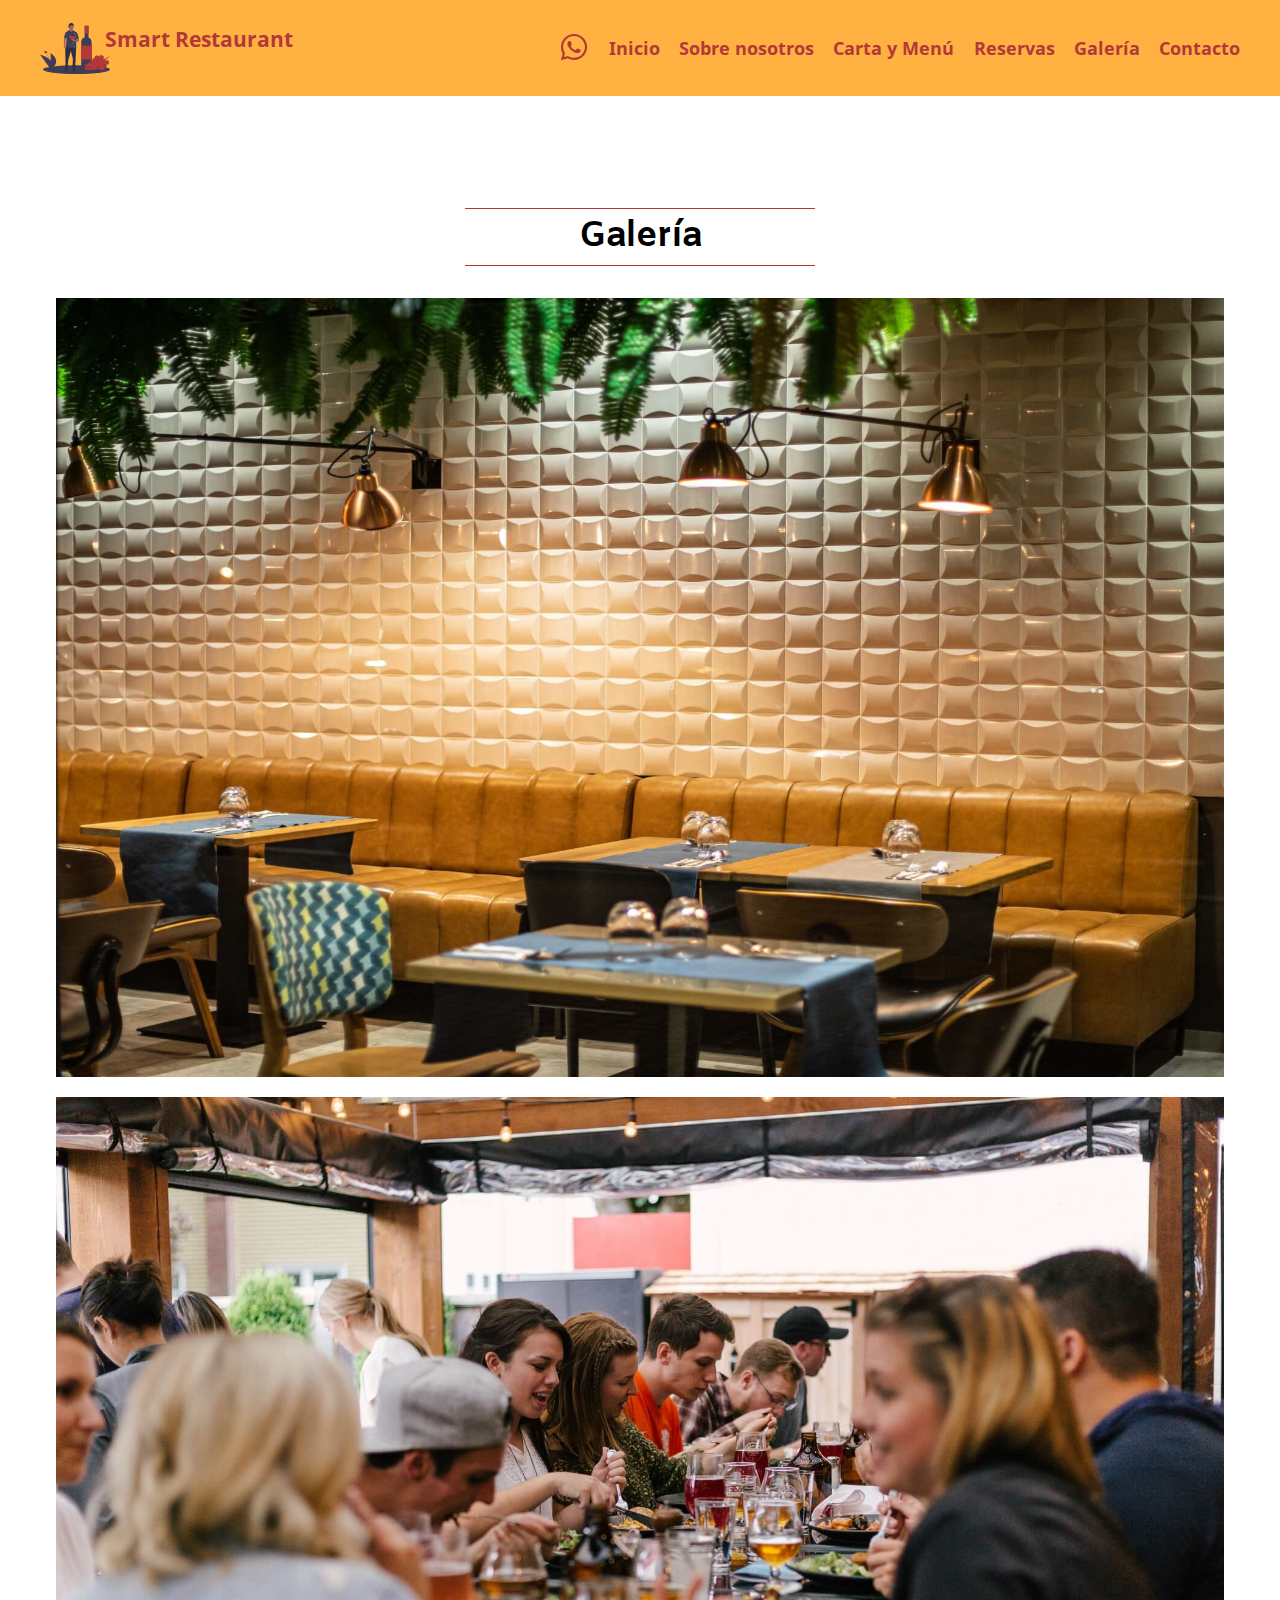
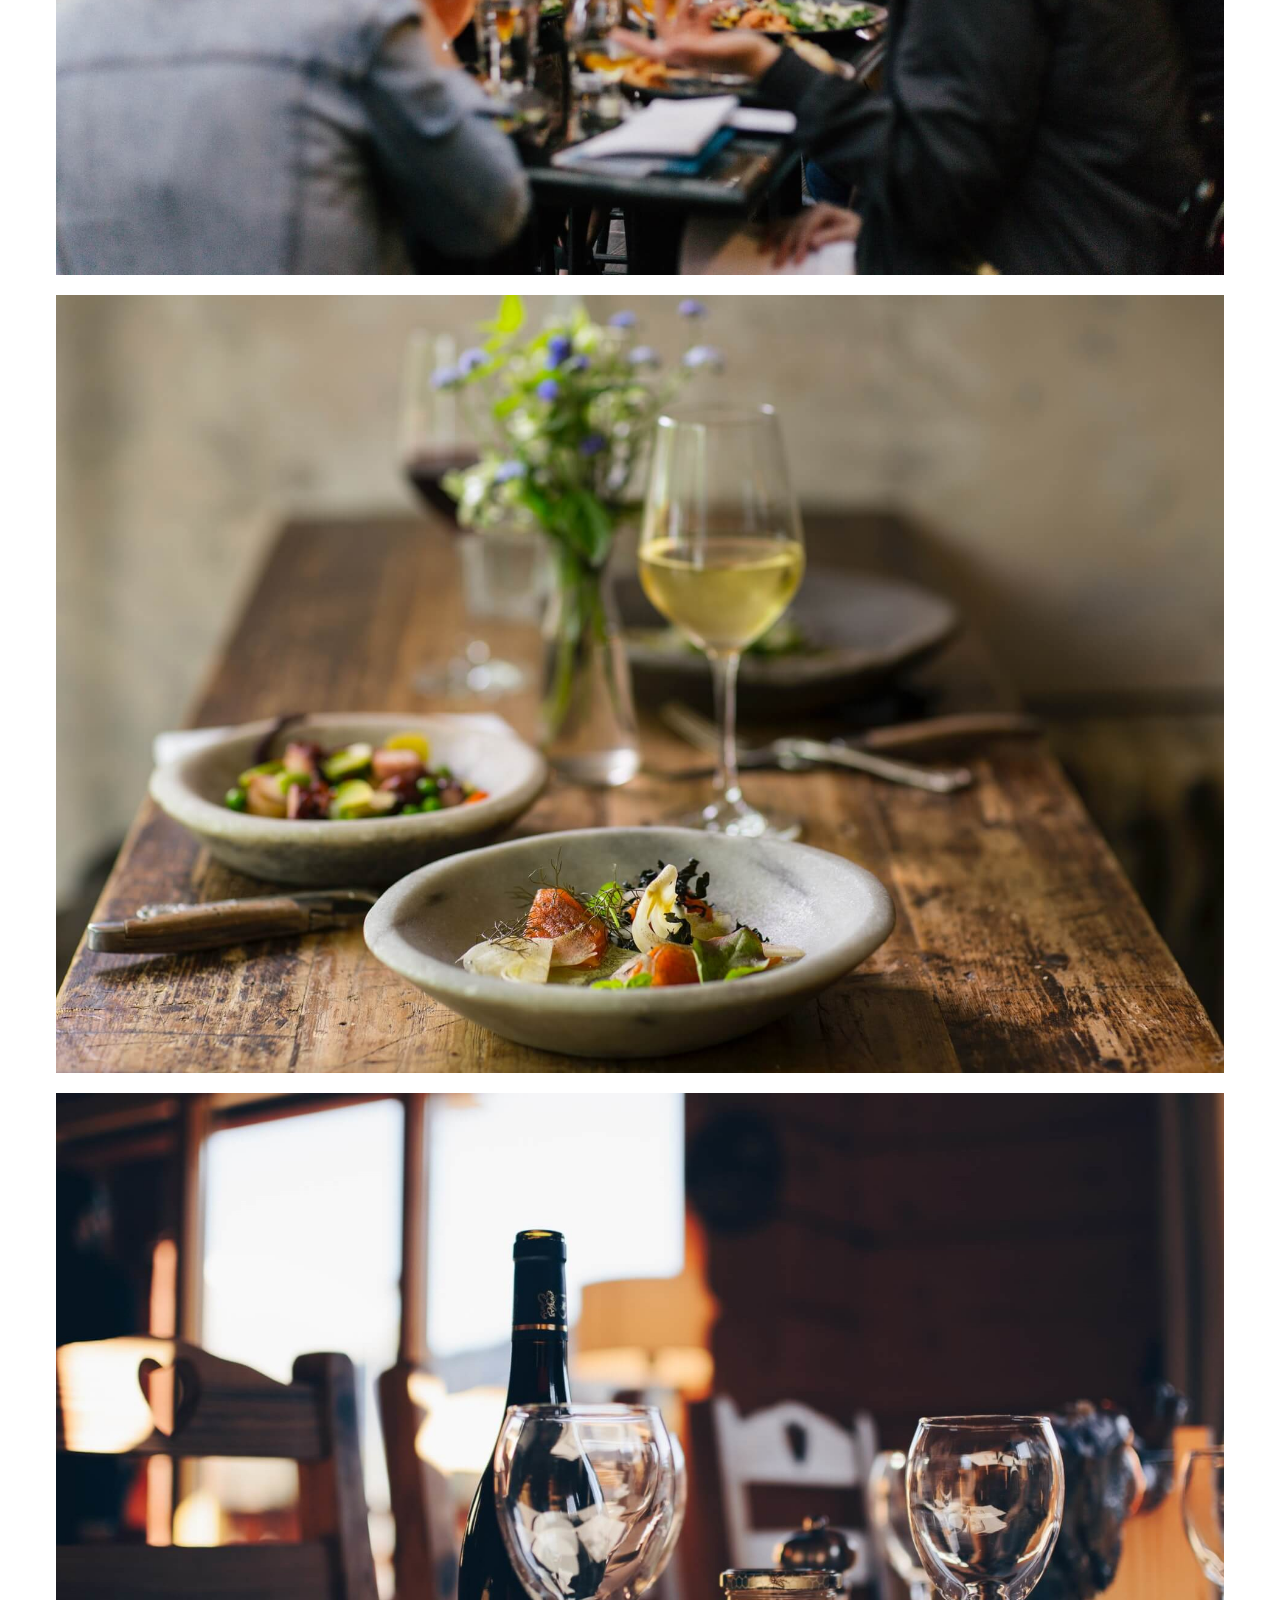
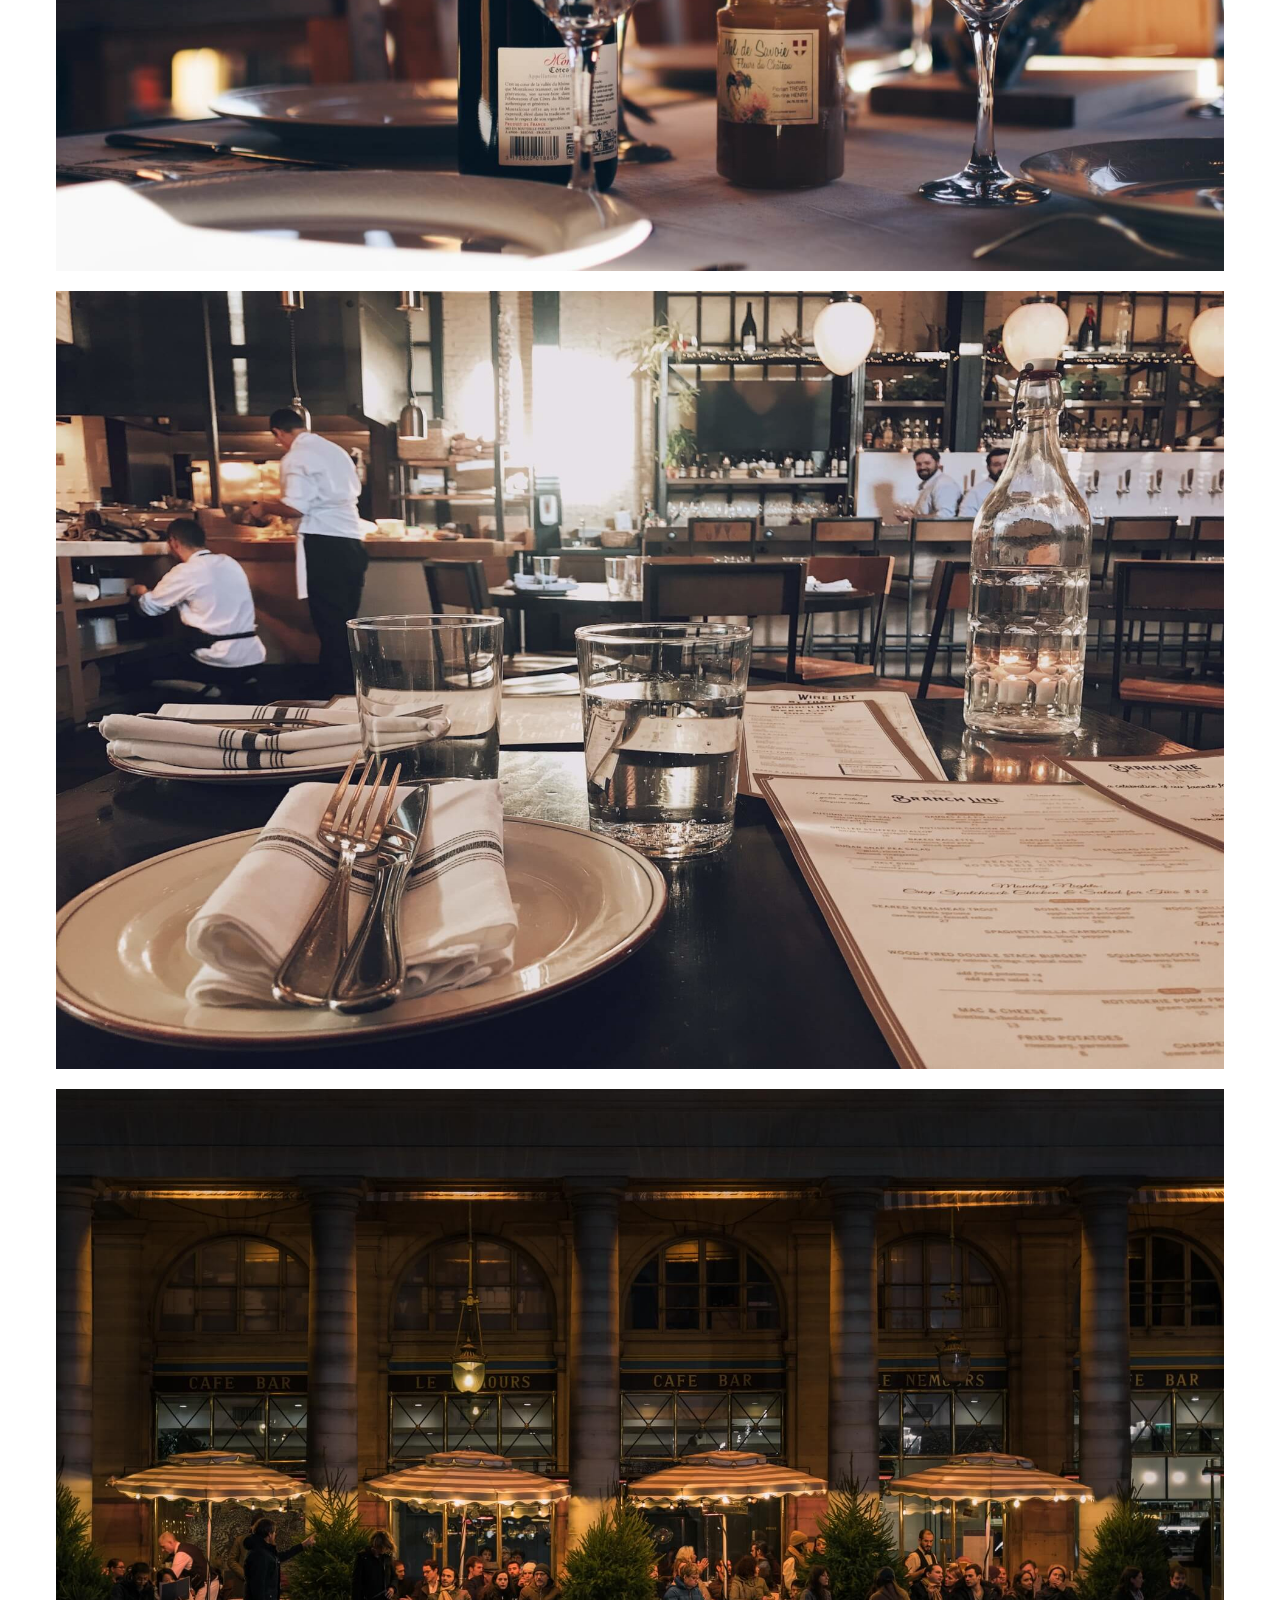
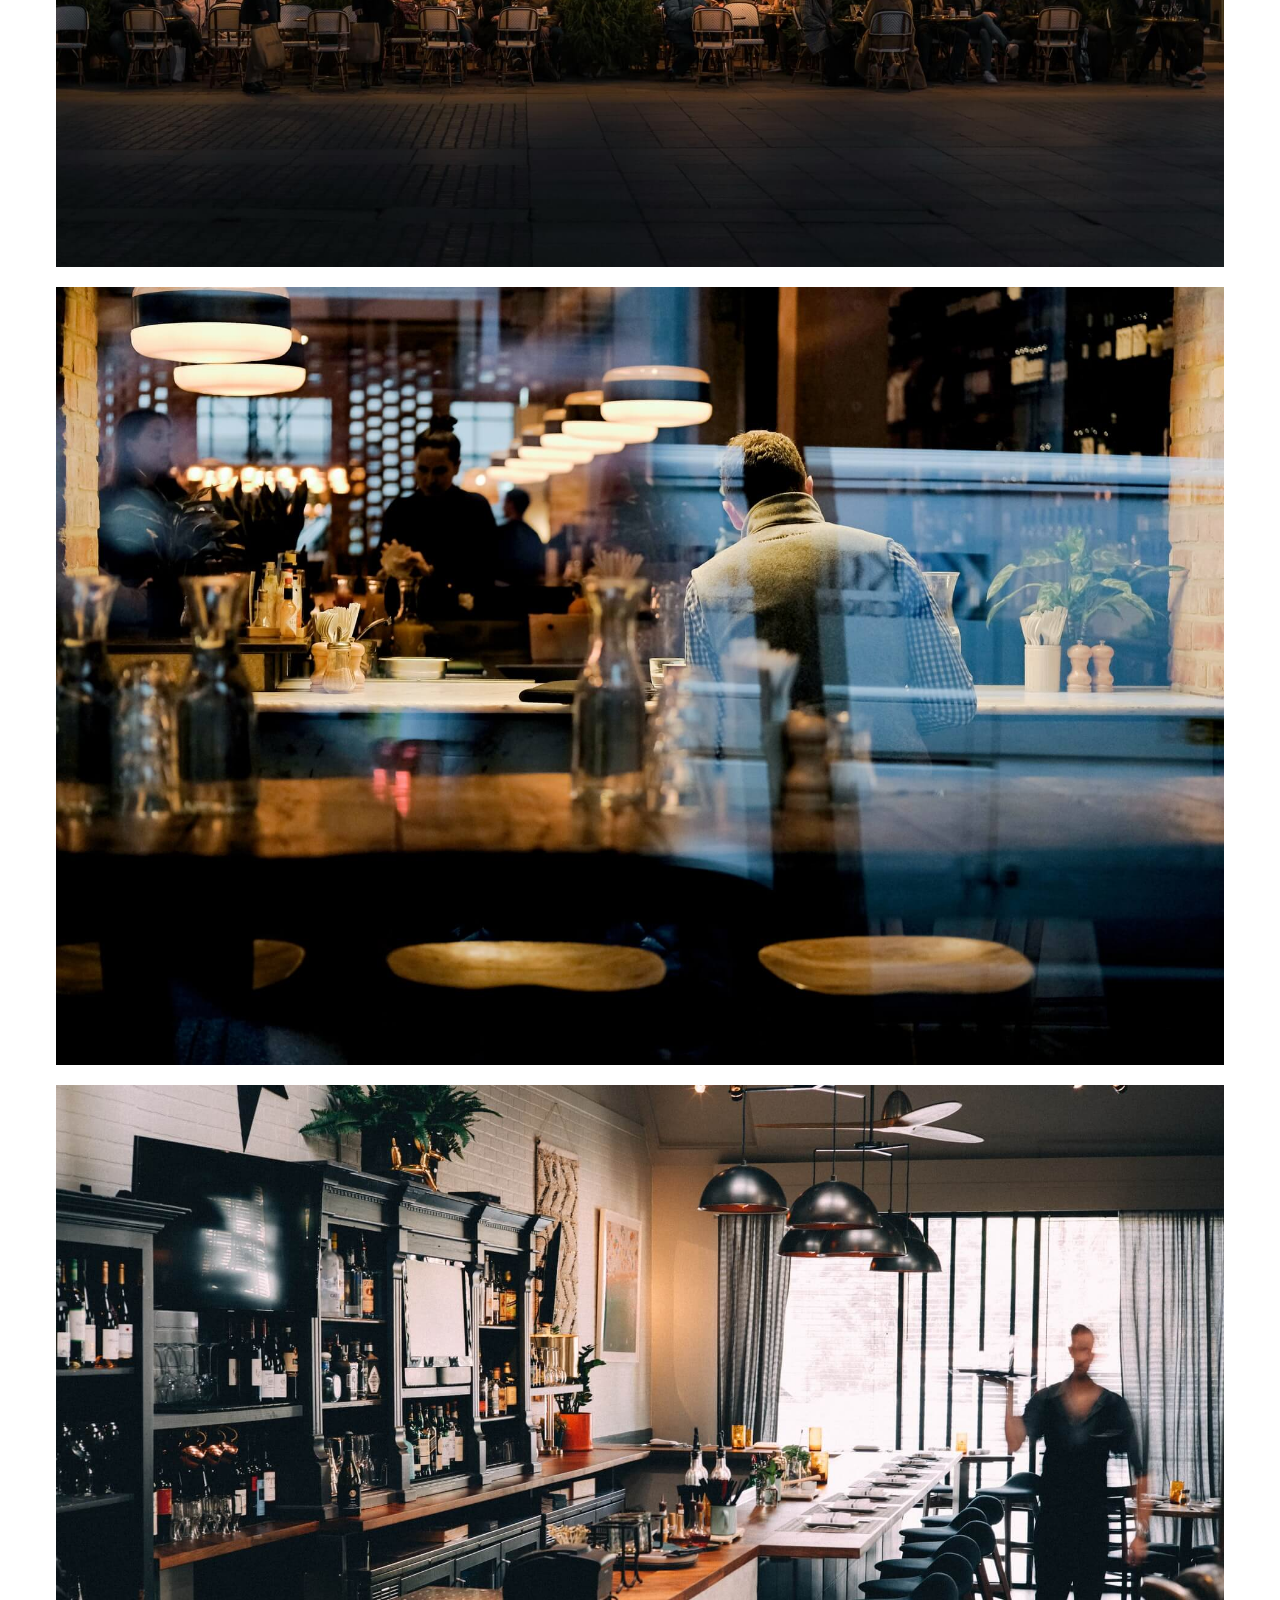
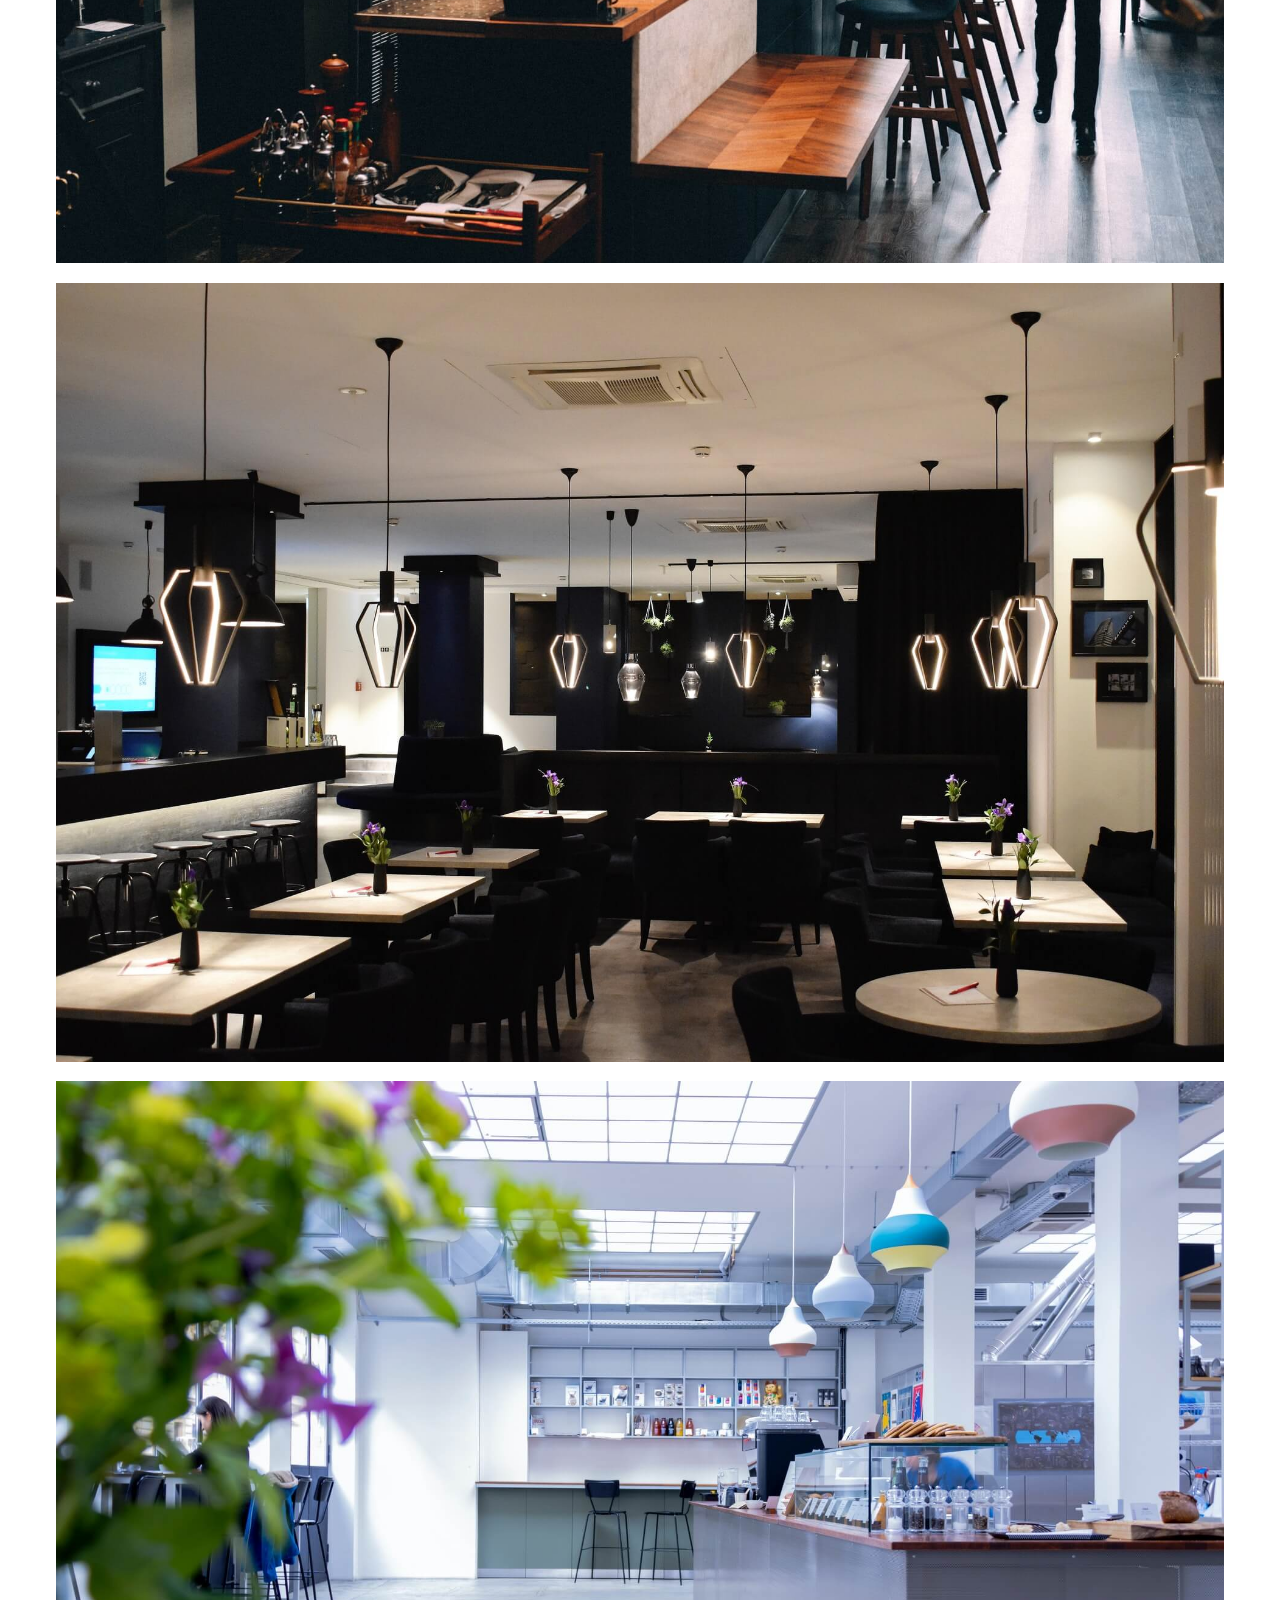
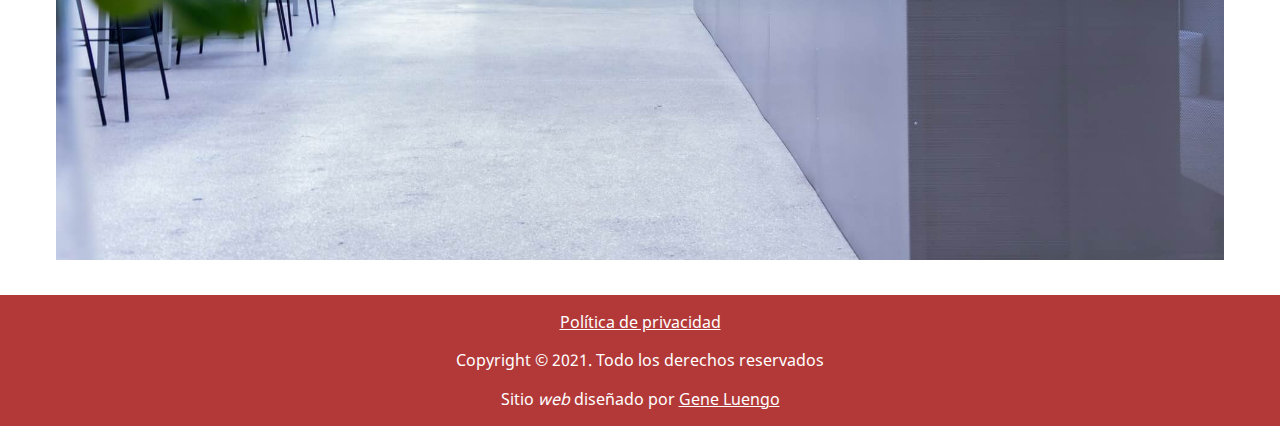
==== full_galeria.html @ 4be42cda "Se crea la subpágina full_gallery" ====
<!DOCTYPE html>
<html lang="es">
<head>
    <meta charset="UTF-8">
    <meta http-equiv="X-UA-Compatible" content="IE=edge, chrome=1" />
    <meta name="description" content="Bienvenidos a Smart Restaurant. Conoce nuestras instalaciones y nuestro agradable ambiente y ven a probador nuestros deliciosos platos." />
    <link re="canonical" href="" />
    <meta name="keywords" content="restaurant, restaurante, mar, océano, comida, comidas, almuerzo, almuerzos, postres, carnes, pescados, servicio, ensaladas, entrantes" />
    <meta name="viewport" content="width=device-width, user-scalable=yes, initial-scale=1.0, minimum-scale=1.0, maximum-scale=2.0" />
    <meta name="theme-color" content="#ffb142" />

    <title>Smart Restaurant - Nuestras instalaciones</title>

    <link rel="author" type="text/plain" href="./humans.txt" />

    <!--  Faltan Open Graph Protocol  -->

    <!--  Favicon  -->
    <link rel="shortcut icon" type="image/x-icon" href="" />
    <link rel="apple-touch-icon" href="" />

    <!--  Links de estilos css  -->
    <link rel="stylesheet" href="./css/normalize.css" />
    <link rel="stylesheet" href="./css/styles.css" />

</head>
<body>

    <header class="header">
        <section class="container">
            <div class="header_container">
                <div class="logo">
                    <svg id="a22a2120-1380-4139-914d-7a29ac562eef" data-name="Layer 1" xmlns="http://www.w3.org/2000/svg" width="966.1545" height="703" viewBox="0 0 966.1545 703"><title>wine_tasting</title><ellipse cx="503.11587" cy="642" rx="463.03862" ry="61" fill="#3f3d56"/><ellipse cx="78.61575" cy="402.48077" rx="21.99972" ry="14.9746" fill="#b33939"/><path d="M195.5385,500.98077s104.49869,181.567,101.74872,207.7726" transform="translate(-116.92275 -98.5)" fill="#b33939"/><path d="M264.28764,513.50582V619.71933c-21.88942-30.33024-65.54944-61.56109-147.36489-86.91331L264.28764,735.22235V736.76s.27836-.15009.7966-.44335l.251.34471s.21043-.28112.58651-.82464C283.09093,725.89141,427.08587,636.219,264.28764,513.50582Z" transform="translate(-116.92275 -98.5)" fill="#3f3d56"/><path d="M808.40613,313.61556a74.14625,74.14625,0,0,0-21.88444-15.11979V142.40114A6.90113,6.90113,0,0,0,779.62056,135.5H740.97839a6.90113,6.90113,0,0,0-6.90114,6.90114V295.50152a70.05379,70.05379,0,0,0-48,66.46962v334.8444A30.68446,30.68446,0,0,0,716.76171,727.5H799.535a30.54221,30.54221,0,0,0,30.54221-30.54221v-331.04A73.73486,73.73486,0,0,0,808.40613,313.61556Z" transform="translate(-116.92275 -98.5)" fill="#3f3d56"/><rect x="569.1545" y="312.55556" width="144" height="190.22222" fill="#b33939"/><path d="M789.6328,146.16667h-3.11111v-3.76553A6.90113,6.90113,0,0,0,779.62056,135.5H740.97839a6.90113,6.90113,0,0,0-6.90114,6.90114v3.76553h-3.11111v16h3.11111v81.77777h52.44444V162.16667h3.11111Z" transform="translate(-116.92275 -98.5)" fill="#b33939"/><polygon points="831.654 524.5 941.654 472.5 953.654 458.5 958.654 464.5 945.654 476.5 845.654 540.5 831.654 524.5" fill="#3f3d56"/><circle cx="887.6545" cy="588.5" r="33" fill="#b33939"/><circle cx="887.6545" cy="588.5" r="33" opacity="0.1"/><circle cx="800.6545" cy="610.5" r="33" fill="#b33939"/><circle cx="800.6545" cy="610.5" r="33" opacity="0.1"/><circle cx="731.6545" cy="585.5" r="33" fill="#b33939"/><circle cx="743.1545" cy="564" r="33" fill="#b33939"/><circle cx="737.1545" cy="535" r="27" fill="#b33939"/><circle cx="759.1545" cy="585" r="27" fill="#b33939"/><circle cx="759.1545" cy="585" r="27" opacity="0.1"/><circle cx="778.1545" cy="524" r="24" fill="#b33939"/><circle cx="778.1545" cy="524" r="24" opacity="0.1"/><circle cx="644.1545" cy="624" r="24" fill="#b33939"/><circle cx="680.1545" cy="629" r="24" fill="#b33939"/><circle cx="680.1545" cy="607" r="24" fill="#b33939"/><circle cx="680.1545" cy="607" r="24" opacity="0.1"/><circle cx="644.1545" cy="588" r="24" fill="#b33939"/><circle cx="700.1545" cy="552" r="24" fill="#b33939"/><circle cx="700.1545" cy="552" r="24" opacity="0.1"/><path d="M866.57725,679a33.14564,33.14564,0,0,0-6.38672.62335,27.00787,27.00787,0,0,0-40.16919-16.17895,24.001,24.001,0,1,0-12.37109,28.6029,26.874,26.874,0,0,0,4.9375,10.7937,27.00008,27.00008,0,0,0,36.82275,37.34626A33.0014,33.0014,0,1,0,866.57725,679Z" transform="translate(-116.92275 -98.5)" fill="#b33939"/><circle cx="722.6545" cy="543.5" r="24" fill="#b33939"/><path d="M1037.57725,609a32.84505,32.84505,0,0,0-18.37549,5.58765A32.97893,32.97893,0,0,0,990.57725,598c-.8418,0-1.67334.04193-2.49951.10388a33.0019,33.0019,0,1,0-55.51123-33.41162A32.9988,32.9988,0,0,0,870.07725,579.5c0,.92664.04785,1.84167.1228,2.749a26.999,26.999,0,1,0,1.20166,53.31269,32.99832,32.99832,0,1,0,47.49707,45.59429,33.02677,33.02677,0,0,0,26.06763,20.51655,33.0008,33.0008,0,1,0,35.22168-20.345,32.93924,32.93924,0,0,0,1.811-18.46038,33.0191,33.0191,0,0,0,26.95362-4.45478A32.99826,32.99826,0,1,0,1037.57725,609Zm-151.7478,18.92371a26.90287,26.90287,0,0,0,7.66015-16.84333A32.98726,32.98726,0,0,0,903.07725,612.5c.46094,0,.918-.016,1.37451-.03479a32.92764,32.92764,0,0,0,.36914,16.50238,33.04676,33.04676,0,0,0-18.99145-1.04388Z" transform="translate(-116.92275 -98.5)" fill="#b33939"/><path d="M615.779,432.88243,608.4279,606.5523l-4.59444,78.1055s10.10777,16.54-4.59444,18.37776-42.26886-2.75666-38.5933-11.94555,6.43222-9.18888,6.43222-9.18888l3.67555-88.21326L543.18684,485.25906l-34.91775,116.6988L500.918,685.57669s10.10778,12.86443,0,15.62109-36.75552,2.75667-35.83663-5.51332,4.59444-8.27,4.59444-8.27L465.08135,444.828l13.78332-21.13443Z" transform="translate(-116.92275 -98.5)" fill="#2f2e41"/><path d="M595.56347,697.52223l3.67555,22.97221s21.13443,44.10663-8.27,44.10663-21.13443-17.45888-21.13443-17.45888l2.75666-49.62Z" transform="translate(-116.92275 -98.5)" fill="#2f2e41"/><path d="M470.59467,697.52223l-3.67555,22.97221s-21.13443,44.10663,8.27,44.10663,21.13442-17.45888,21.13442-17.45888l-2.75666-49.62Z" transform="translate(-116.92275 -98.5)" fill="#2f2e41"/><path d="M564.32127,172.83707s9.18888,33.08,11.02666,33.08-17.45888,25.72887-17.45888,25.72887L529.40352,247.267l-10.10777-42.26886s9.18888-22.97221,7.3511-34.91775Z" transform="translate(-116.92275 -98.5)" fill="#a0616a"/><circle cx="432.69631" cy="53.20264" r="33.99886" fill="#a0616a"/><path d="M545.02462,222.457l27.165-23.59114,16.02278,7.97,34.91776,22.05332s-9.18889,198.47985-4.59445,205.831c0,0-10.10777,22.9722-69.8355,9.18888s-75.34883-15.6211-75.34883-15.6211l12.86443-121.29324L470.59467,230.727l52.47149-36.692,16.44513,28.422Z" transform="translate(-116.92275 -98.5)" fill="#3f3d56"/><path d="M646.10232,299.64364s13.78332,43.18775,3.67555,47.78219-18.37776,2.75666-18.37776,2.75666L615.779,312.50808Z" transform="translate(-116.92275 -98.5)" fill="#a0616a"/><path d="M454.97358,292.29254l-8.27,38.5933v78.1055s11.94555,49.62,21.13443,36.75553,8.99911-16.93817,8.99911-16.93817l-11.75577-17.97959,5.51332-73.51105,14.64952-35.06692Z" transform="translate(-116.92275 -98.5)" fill="#a0616a"/><path d="M517.458,117.70378S528.48463,93.81269,549.61906,99.326s33.08,13.78332,33.99886,22.05331-.45944,20.675-.45944,20.675-2.29722-16.99943-16.99943-13.32388-37.67442.91889-37.67442.91889l-3.67555,33.08s-4.135-5.97277-8.72944-2.29722S502.75576,125.05489,517.458,117.70378Z" transform="translate(-116.92275 -98.5)" fill="#2f2e41"/><path d="M615.779,230.727l7.35111-1.83778s13.78332,17.45888,18.37776,37.67442,11.02666,40.43108,7.3511,40.43108-36.75552,12.86443-36.75552,12.86443Z" transform="translate(-116.92275 -98.5)" fill="#3f3d56"/><path d="M491.7291,228.88925,470.59467,230.727s-23.89109,65.24106-21.13442,67.07884,35.83664,12.86443,40.43108,10.10777S491.7291,228.88925,491.7291,228.88925Z" transform="translate(-116.92275 -98.5)" fill="#3f3d56"/><path d="M603.59717,306.04064c-8.8363,5.82417-16.13152,10.19228-21.71052,13.33952h-.005a127.04957,127.04957,0,0,0-24.40742.68549c-5.71908-3.19229-13.43462-7.77054-22.92638-14.025-.09006-.06-.18012-.12008-.27018-.18513v-.005c-8.70624-5.98929-8.92139-18.67334-6.08938-31.6426,7.20516-.80059,18.69338-.45033,34.1294,5.06362,18.27807,6.52965,37.41174,2.837,48.49965-.5204C612.63864,290.1943,611.52783,300.8119,603.59717,306.04064Z" transform="translate(-116.92275 -98.5)" fill="#b33939"/><path d="M569.0725,423.62465c-16.73681,0-34.52466-2.54283-34.52466-7.25518,0-4.47634,15.72608-6.86281,30.5218-7.20925V332.55959c0-1.8221-.87855-4.15727-2.61148-6.941a42.06131,42.06131,0,0,0-2.59634-3.67108q-1.23867-.67137-2.631-1.44439c-7.13669-3.9838-14.86071-8.70886-22.9583-14.0447-.09748-.065-.19227-.12851-.28755-.19692l-.20767-.1505c-7.50585-5.33877-9.55077-16.10623-6.07783-32.00993,4.12037-18.89973,14.8077-38.65286,14.91495-38.85026l.21256-.38993.41264.16467c.19888.0794,20.25618,7.84764,51.73008-.02077l.37551-.09382.18519.33985c.01588.02882,1.60344,2.94839,3.75146,7.53248,4.36274,9.29985,9.99152,23.07532,12.02984,35.88916,2.18662,13.74127-.31615,23.08974-7.43915,27.786h0c-7.64,5.03534-14.95429,9.52976-21.74015,13.35769l-.11849.0645q-1.43034.81136-2.7097,1.51035c-.32225.44954-.6362.92254-.93377,1.40775-.39775.64743-.77961,1.33347-1.13558,2.04a30.6506,30.6506,0,0,0-3.19369,13.558l-.45222,70.77957c14.54848.38113,30.00825,2.77689,30.00825,7.19313C603.59717,421.08182,585.80932,423.62465,569.0725,423.62465ZM534.778,305.59257l.0474.03176c8.07486,5.32069,15.77787,10.03305,22.89258,14.00463q1.438.80039,2.71141,1.48739l.09088.04936.064.08111a43.311,43.311,0,0,1,2.72338,3.84259c1.83334,2.945,2.76272,5.458,2.76272,7.47018v77.58033l-.4901.01026c-18.54987.3782-30.03171,3.523-30.03171,6.21929,0,2.95817,13.7679,6.25447,33.524,6.25447s33.524-3.2963,33.524-6.25447c0-2.65619-11.28736-5.78343-29.52256-6.20463l-.492-.01173.45858-71.76269a31.6501,31.6501,0,0,1,3.30094-14.00171c.36818-.73148.764-1.44292,1.17613-2.11332.33105-.53945.68164-1.06571,1.042-1.56264l.06621-.09138.09894-.05424q1.37025-.74833,2.91-1.62176l.12045-.06548c6.73357-3.803,13.98875-8.26225,21.56668-13.257,6.76533-4.46022,9.121-13.475,7.00134-26.79307-2.01975-12.69852-7.61188-26.38017-11.9475-35.62164-1.71461-3.65935-3.06787-6.24763-3.54159-7.1384-29.08109,7.17651-48.48386,1.11212-51.54367.03958-1.49618,2.82575-10.83782,20.888-14.61322,38.205-3.41089,15.62-1.4312,26.0914,5.88408,31.1238Z" transform="translate(-116.92275 -98.5)" fill="#f2f2f2"/><circle cx="434.13688" cy="168.51276" r="2.50179" fill="#b33939"/><circle cx="427.13188" cy="191.5292" r="2.50179" fill="#fff"/><circle cx="440.14117" cy="174.51705" r="1.50107" fill="#b33939"/><circle cx="446.14546" cy="203.03742" r="1.50107" fill="#fff"/><circle cx="435.63796" cy="204.5385" r="1.50107" fill="#fff"/><circle cx="466.15976" cy="154.50275" r="1.50107" fill="#b33939"/><path d="M641.50788,320.77807s11.02666,20.21554,8.27,26.64776S624.049,357.5336,621.29234,357.5336s-35.83664-7.35111-35.83664-7.35111-50.53885-23.89109-35.83664-35.83664,42.26886,16.54,42.26886,16.54h22.05331l11.94555-8.27Z" transform="translate(-116.92275 -98.5)" fill="#a0616a"/></svg>
                    <a href="./">Smart Restaurant</a>
                </div>
                <div class="header_icons">
                    <a href="#" class="whatsapp_btn" target="_blank" rel="noreferrer noopener">
                        <svg aria-hidden="true" focusable="false" data-prefix="fab" data-icon="whatsapp" class="svg-inline--fa fa-whatsapp fa-w-14" role="img" xmlns="http://www.w3.org/2000/svg" viewBox="0 0 448 512"><path fill="currentColor" d="M380.9 97.1C339 55.1 283.2 32 223.9 32c-122.4 0-222 99.6-222 222 0 39.1 10.2 77.3 29.6 111L0 480l117.7-30.9c32.4 17.7 68.9 27 106.1 27h.1c122.3 0 224.1-99.6 224.1-222 0-59.3-25.2-115-67.1-157zm-157 341.6c-33.2 0-65.7-8.9-94-25.7l-6.7-4-69.8 18.3L72 359.2l-4.4-7c-18.5-29.4-28.2-63.3-28.2-98.2 0-101.7 82.8-184.5 184.6-184.5 49.3 0 95.6 19.2 130.4 54.1 34.8 34.9 56.2 81.2 56.1 130.5 0 101.8-84.9 184.6-186.6 184.6zm101.2-138.2c-5.5-2.8-32.8-16.2-37.9-18-5.1-1.9-8.8-2.8-12.5 2.8-3.7 5.6-14.3 18-17.6 21.8-3.2 3.7-6.5 4.2-12 1.4-32.6-16.3-54-29.1-75.5-66-5.7-9.8 5.7-9.1 16.3-30.3 1.8-3.7.9-6.9-.5-9.7-1.4-2.8-12.5-30.1-17.1-41.2-4.5-10.8-9.1-9.3-12.5-9.5-3.2-.2-6.9-.2-10.6-.2-3.7 0-9.7 1.4-14.8 6.9-5.1 5.6-19.4 19-19.4 46.3 0 27.3 19.9 53.7 22.6 57.4 2.8 3.7 39.1 59.7 94.8 83.8 35.2 15.2 49 16.5 66.6 13.9 10.7-1.6 32.8-13.4 37.4-26.4 4.6-13 4.6-24.1 3.2-26.4-1.3-2.5-5-3.9-10.5-6.6z"></path></svg>
                    </a>
                    <button class="menu_btn">
                        <svg aria-hidden="true" focusable="false" data-prefix="fas" data-icon="bars" class="svg-inline--fa fa-bars fa-w-14" role="img" xmlns="http://www.w3.org/2000/svg" viewBox="0 0 448 512"><path d="M16 132h416c8.837 0 16-7.163 16-16V76c0-8.837-7.163-16-16-16H16C7.163 60 0 67.163 0 76v40c0 8.837 7.163 16 16 16zm0 160h416c8.837 0 16-7.163 16-16v-40c0-8.837-7.163-16-16-16H16c-8.837 0-16 7.163-16 16v40c0 8.837 7.163 16 16 16zm0 160h416c8.837 0 16-7.163 16-16v-40c0-8.837-7.163-16-16-16H16c-8.837 0-16 7.163-16 16v40c0 8.837 7.163 16 16 16z"></path></svg>
                        <svg class="none" xmlns="http://www.w3.org/2000/svg" viewBox="0 0 24 24"><path d="M16.192 6.344L11.949 10.586 7.707 6.344 6.293 7.758 10.535 12 6.293 16.242 7.707 17.656 11.949 13.414 16.192 17.656 17.606 16.242 13.364 12 17.606 7.758z"/></svg>
                    </button>
                    <nav class="menu">
                        <a href="./#home">Inicio</a>
                        <a href="./#acerca">Sobre nosotros</a>
                        <a href="./#menu">Carta y Menú</a>
                        <a href="./#reservas">Reservas</a>
                        <a href="./#galeria">Galería</a>
                        <a href="./#contacto">Contacto</a>
                    </nav>
                </div>
            </div>
        </section>
    </header>

    <section class="gallery section container section_xl">
        <article class="title_gallery section_title">
            <h2>Galería</h2>
        </article>
        <article class="img_full_gallery">
            <img src="./assets/img/full-gallery-1.jpg" alt="Nuestro restaurant" title="Nuestro restaurant">
            <img src="./assets/img/full-gallery-2.jpg" alt="Nuestro restaurant" title="Nuestro restaurant">
            <img src="./assets/img/full-gallery-3.jpg" alt="Nuestro restaurant" title="Nuestro restaurant">
            <img src="./assets/img/full-gallery-4.jpg" alt="Nuestro restaurant" title="Nuestro restaurant">
            <img src="./assets/img/full-gallery-5.jpg" alt="Nuestro restaurant" title="Nuestro restaurant">
            <img src="./assets/img/full-gallery-6.jpg" alt="Nuestro restaurant" title="Nuestro restaurant">
            <img src="./assets/img/full-gallery-7.jpg" alt="Nuestro restaurant" title="Nuestro restaurant">
            <img src="./assets/img/full-gallery-8.jpg" alt="Nuestro restaurant" title="Nuestro restaurant">
            <img src="./assets/img/full-gallery-9.jpg" alt="Nuestro restaurant" title="Nuestro restaurant">
            <img src="./assets/img/full-gallery-10.jpg" alt="Nuestro restaurant" title="Nuestro restaurant">
        </article>
    </section>

    <footer class="footer">
        <div class="footer_content">
            <a href="#" target="_blank" rel="noreferrer noopener">Política de privacidad</a>
            <small>Copyright &copy; 2021. Todo los derechos reservados</small>
            <small>Sitio <i>web</i> diseñado por <a class="creator_name" href="./humans.txt" target="_blank" rel="noreferrer noopener">Gene Luengo</a></small>
        </div>
    </footer>

    <!--  Scripts  -->
    <script src="./js/script.js"></script>
</body>
</html>
---- css/styles.css ----
@charset "utf-8";

/*  CSS styles  */
/*  Letter type  */
@font-face{
    font-family: 'Amiko';
    src: url(../fonts/Amiko/Amiko-Regular.ttf);
    font-weight: 400;
    font-style: normal;
}

@font-face{
    font-family: 'Amiko';
    src: url(../fonts/Amiko/Amiko-Bold.ttf);
    font-weight: 700;
    font-style: normal;
}

@font-face{
    font-family: 'Noto Sans';
    src: url(../fonts/Noto_Sans/NotoSans-Regular.ttf);
    font-weight: 400;
    font-style: normal;
}

@font-face{
    font-family: 'Noto Sans';
    src: url(../fonts/Noto_Sans/NotoSans-Bold.ttf);
    font-weight: 700;
    font-style: normal;
}

/*  Custom properties  */
:root{
    --first_color: #b33939;
    --first_alpha_color: rgba(179, 57, 57, 0.75);
    --second_color: #ffb142;
    --second_alpha_color: rgba(255, 177, 66, .25);
    --white_color: #ffffff;
    --light_gray: #f3f3f3;
    --black_first_color: #000000;
    --black_second_color: #333333;
    --black_alpha_color: rgb(0, 0, 0, .50);
    --link_color: #509EE3;
    --title_font: 'Amiko', sans-serif;
    --text_font: 'Noto Sans', sans-serif;
    --max_width: 1200px;
    --header_height: 5rem;
}

/*  Reset css  */
*,
*::before,
*::after{
    box-sizing: border-box;
    margin: 0;
    padding: 0;
}

/*  General styles  */
html,
body{
    min-width: 320px;
    min-height: 100vh;
    font-family: var(--text_font);
    font-size: 16px;
    scroll-behavior: smooth;
}

body{
    overflow-x: hidden;
    color: var(--black_first_color);
}

a{
    color: var(--link_color);
    transition: all 0.5s ease-out;
}

a:hover{ opacity: .75; }

h1,
h2,
h3,
h4,
h5,
h6{
    margin: 0;
    font-family: var(--title_font);
}

h1{ font-size: 2rem; }

h2{ font-size: 1.5rem; }

h3{ font-size: 1.125rem; }

h4{ font-size: 1rem; }

h5{ font-size: .8rem; }

h6{ font-size: .6rem; }

p{ line-height: 1.6; }

/*  Responsive image  */
img{
    max-width: 100%;
    height: auto;
}

/*  Utilities  */
.box_shadow{ box-shadow: 0.25rem 0.25rem 1rem rgba(0, 0, 0, 0.25); }

.container{
    margin-left: auto;
    margin-right: auto;
    max-width: var(--max_width);
}

.none{ display: none; }

.btn{
    display: inline-block;
    border-radius: 0.3rem;
    padding: 0.6rem;
    width: auto;
    font-weight: 700;
    text-decoration: none;
    color: var(--white_color);
    background-color: var(--first_color);
    text-align: center;
    margin-top: var(--btn_margin_top);
}

.gray_scale{ filter: grayscale(1); }

.text_left{ text-align: left; }

.text_right{ text-align: right; }

.text_center{ text-align: center; }

.section{ padding: 2rem 1rem; }

.bg_gray_light{ background-color: var(--light_gray); }

.section_title{
    border-top: thin solid var(--first_color);
    border-bottom: thin solid var(--first_color);
    width: 250px;
    margin: 1rem auto;
    padding: 0.5rem 1rem;
    text-align: center;
    color: var(--black_first_color);
}

.plates:not(.plates:last-child){
    margin-top: 1rem;
    margin-bottom: 2rem;
}

.plate{
    padding: 1rem;
    border: thin solid var(--first_color);
    display: flex;
    justify-content: space-between;
    align-items: center;
}

.plate:not(.plate:last-child){
    margin-bottom: 1rem;
}

.info_food{ margin-bottom: 1rem; }

/*  Estilos generales de los formularios  */
.row_form label{
    display: inline-block;
    padding: 10px;
    font-size: 1rem;
}

.row_form sup{ color: var(--first_color); }

.row_form input,
.row_form select,
.row_form textarea{
    display: block;
    font-size: 0.85rem;
    padding: 0.5rem;
    width: 100%;
    margin: 1rem auto;
    border: 0;
    border-bottom: thin solid var(--black_alpha_color);
}

.row_form select{ background-color: var(--light_gray); }

.row_form textarea{
    border: thin solid var(--black_alpha_color);
    background-color: var(--light_gray);
}

.row_form input[name="name_reserve"],
.row_form input[name="name_contact"]{ text-transform: capitalize; }

.form_btn{
    cursor: pointer;
    transition: all 0.5s ease-out;
    border: 0;
    margin-bottom: 2rem;
}

.form_btn:hover{ opacity: 0.75; }

.text_required{
    color: var(--first_color);
    font-size: 0.56rem;
    margin-top: 1rem;
    margin-bottom: 2rem;
}

/*  Site styles  */
/*  Header  */
.header{
    position: fixed;
    left: 0;
    bottom: 0;
    z-index: 999;
    width: 100%;
    height: var(--header_height);
    background-color: var(--second_color);
    padding: 1rem;
}

.header > .header_container{
    display: flex;
    justify-content: space-between;
    align-items: center;
    height: 100%;
}

/*  Logo  */
.header_container{
    display: flex;
    justify-content: space-between;
    align-items: center;
}

.header_container .logo{
    display: flex;
    justify-content: center;
    align-items: center;
}

.header_container .logo > svg{
    width: 50px;
    height: 45px;
}

.header_container .logo > a{
    margin-bottom: 18px;
    margin-left: -5px;
    text-decoration: none;
    color: var(--first_color);
    font-weight: 700;
    font-size: 1rem;
}

.header_container .logo > a:hover{ color: var(--white_color); }

/*  Header buttons  */
.header_icons{
    display: flex;
    justify-content: space-between;
    align-items: center;
}

.header_icons .whatsapp_btn > svg{
    width: 25px;
    height: 25px;
    color: var(--first_color);
    margin-right: 10px;
}

.header_icons .whatsapp_btn svg:hover{ color: var(--white_color); }

.menu_btn{
    outline: thin solid var(--first_color);
    border: 0;
    background-color: var(--second_color);
    cursor: pointer;
    display: flex;
    justify-content: center;
    align-items: center;
}

.menu_btn svg{
    width: 25px;
    height: 25px;
    fill: var(--first_color);
}

/*  Main menu  */
.menu{
    position: fixed;
    left: 0;
    bottom: var(--header_height);
    width: 100%;
    background-color: var(--second_color);
    display: flex;
    flex-direction: column;
    opacity: 0;
    transition: opacity 0.5s ease;
    pointer-events: none;
    border-bottom: thin solid var(--first_color);
}

.menu.is_active{
    opacity: 1;
    pointer-events: visible;
}

.menu a{
    padding: 0.8rem;
    font-size: 1.1rem;
    font-weight: 700;
    text-align: left;
    text-decoration: none;
    color: var(--first_color);
}

.menu a:hover{
    color: var(--white_color);
    background-color: var(--first_color);
}

/*  Home  */
/*  Hero image  */
.hero_image{
    background-image: var(--image);
    background-repeat: no-repeat;
    background-position: center;
    background-size: cover;
    background-attachment: var(--attachment);
}

.hero_image_opacity{
    width: 100%;
    min-height: 100vh;
    display: flex;
    justify-content: center;
    align-items: center;
    text-align: center;
    background-color: var(--opacity_color);
}

.hero_image_title{
    color: var(--white_color);
    font-size: 1.87rem;
    margin-bottom: 1rem;
}

.hero_image_subtitle{
    color: var(--white_color);
    font-size: 1.25rem;
}

/*  About  */
.img_about{
    margin-top: 2rem;
    text-align: center;
}

.img_about img{
    width: 100%;
    height: 100%;
    max-width: 800px;
}

.text_about p{
    margin-top: 1rem;
    font-size: 0.8rem;
}

/*  Food  */
.food .link{
    display: block;
    text-align: center;
    color: var(--black_second_color);
    text-decoration: none;
    font-size: 1rem;
    font-weight: 700;
}

.food .link:hover{
    color: var(--black_first_color);
    text-decoration: underline;
}

.food .btn_link{
    text-align: center;
}

.title_food{ margin-bottom: 2rem; }

.card_food{ background-color: var(--second_alpha_color); }

.card_food h3{
    margin: 1rem;
    text-align: center;
    color: var(--first_color);
}

.card_food p{
    text-align: center;
    font-size: 0.87rem;
    margin-bottom: 2rem;
    padding-left: 2.5px;
    padding-right: 2.5px;
}

.card_food small{
    display: block;
    text-align: right;
    color: var(--first_color);
    font-size: 1rem;
    margin-right: 0.5rem;
    padding-bottom: 0.5rem;
    font-weight: 700;
}

/*  Reserve  */
.form_reserve{ 
    margin-top: 2rem;
    padding: 10px;
}

/*  Gallery  */
.gallery a{
    display: block;
    text-align: center;
    color: var(--black_second_color);
    text-decoration: none;
    font-size: 1rem;
    font-weight: 700;
}

.gallery a:hover{
    color: var(--black_first_color);
    text-decoration: underline;
}

.img_gallery{
    margin-top: 2rem;
    margin-bottom: 2rem;
}

.img_full_gallery{ margin-top: 2rem; }

.img_gallery img:not(.img_gallery img:last-child){ margin-bottom: 1rem; }

.img_full_gallery img:not(.img_full_gallery img:last-child){ margin-bottom: 1rem; }

/*  Contact  */
.contact_form{
    margin-top: 2rem;
    padding: 10px;
}

/*  Contact cards  */
.cards_contact{
    margin-top: 2rem;
    margin-bottom: 2rem;
}

.contact_card{
    margin: 1rem auto;
    padding: 1rem;
    width: 100%;
    height: 144px;
    display: flex;
    flex-direction: column;
    justify-content: space-around;
    align-items: center;
}

.contact_card > svg{
    width: 2rem;
    height: 2rem;
}

.contact_card:last-child h2{
    font-size: 2rem;
    color: var(--first_color);
}

.contact_card .email_card:after{
    content: 'info@smartrestaurant.es';
}

.contact_card .card_link{ color: var(--black_first_color); }

.social_icon{
    display: inline-block;
    width: 100%;
    display: flex;
    justify-content: center;
    align-items: center;
}

.social_icon a:not(.social_icon a:last-child){ margin-right: 20px; }

.social_icon svg{
    cursor: pointer;
    width: 1.5rem;
    height: 1.5rem;
    fill: var(--first_color);
}

/*  Footer  */
.footer{
    background-color: var(--first_color);
    text-align: center;
    padding: 0.5rem;
    margin-bottom: var(--header_height);
}

.footer_content a,
.footer_content small{
    display: block;
    padding: 10px 0;
    font-size: 0.75rem;
    color: var(--white_color);
}

.footer_content a.creator_name{
    display: inline;
    text-decoration: underline;
}

/*  Media queries  */
@media screen and (min-width: 768px){

    /*  Utilities  */
    /*  Estilos generales de los formularios  */
    .row_form:after{
        content: '';
        display: table;
        clear: both;
    }

    .text_required{ margin-top: 0; }

    /*  Site styles  */
    /*  Header  */
    .header_container .logo > svg{
        width: 70px;
        height: 65px;
    }

    .header_container .logo > a{ font-size: 1.8rem; }

    .header_icons .whatsapp_btn > svg{
        width: 40px;
        height: 40px;
        margin-right: 20px;
    }

    .menu_btn svg{
        width: 40px;
        height: 40px;
    }

    /*  Home  */
    /*  Hero image  */
    .hero_image_title{ font-size: 3.125rem; }

    .hero_image_subtitle{ font-size: 1.875rem; }

    /*  About  */
    .text_about p{ font-size: 1.5rem; }

    /*  Food  */
    .food{
        display: grid;
        grid-template-columns: 1fr 1fr;
        gap: 1rem;
    }

    .title_food{
        grid-column: span 2;
    }

    .food a{ grid-column: span 2; }

    .card_food p{
        padding-left: 5px;
        padding-right: 5px;
    }

    /*  Reserve  */
    .form_reserve form{
        display: grid;
        grid-template-columns: 1fr 1fr;
        gap: 1rem;
    }

    .form_reserve form .text_area{
        grid-column: 1 / 3;
    }

    .form_reserve form .btn{
        width: 30%;
        grid-column: 1 / 2;
    }

    /*  Gallery  */
    .img_gallery{
        display: grid;
        grid-template-columns: 1fr 1fr;
        gap: 1rem;
    }

    /*  Contact  */
    .contact_form form{
        display: grid;
        grid-template-columns: 1fr 1fr;
        gap: 1rem;
    }

    .contact_form form .text_area{ grid-column: 1 / 3; }

    .contact_form form .btn{
        width: 30%;
        grid-column: 1 / 2;
    }

    .cards_contact{
        display: grid;
        grid-template-columns: 1fr 1fr;
        gap: 1rem;
    }

    /*  Footer  */
    .footer_content a,
    .footer_content small{ font-size: 1rem; }

}

@media screen and (min-width: 992px){

    /*  Custom properties  */
    :root{
        --header_height: 6rem;
    }

    /*  Utilities  */
    .section_xl{ padding-top: var(--header_height); }

    .section_title{ width: 350px; }

    /*  Site styles  */
    /*  Header  */
    .header{
        position: sticky;
        top: 0;
        height: var(--header_height);
    }

    .header_container .logo > a{ font-size: 1.3rem; }

    .header_icons .whatsapp_btn > svg{
        width: 30px;
        height: 30px;
        margin-right: 10px;
    }

    .menu_btn{ display: none; }

    .menu{
        position: static;
        opacity: 1;
        pointer-events: visible;
        flex-direction: row;
        width: auto;
        border-bottom: 0;
    }

    .menu a{
        padding: 0 0.6rem;
    }

    .menu a:last-child{ padding-right: 0; }

    .menu a:hover{ background-color: transparent; }

    /*  Home  */
    /*  Hero image  */
    .hero_image_title{ font-size: 4.93rem; }

    .hero_image_subtitle{ font-size: 2.125rem; }

    .hero_image_content a{ font-size: 1.6rem; }

    /*  About  */
    .title_about h2{ font-size: 2.2rem; }

    .text_about p{ font-size: 1.5rem; }

    /*  Food  */
    .title_food h2{ font-size: 2.2rem; }

    .food{ grid-template-columns: repeat(3, 1fr); }

    .title_food{ grid-column: span 3; }

    .food a{
        grid-column: span 3;
        font-size: 1.5rem;
    }

    /*  Reserve  */
    .title_reserve h2{ font-size: 2.2rem; }

    /*  Gallery  */
    .title_gallery h2{ font-size: 2.2rem; }

    .gallery a{ font-size: 1.5rem; }

    /*  Contact */
    .title_contact h2{ font-size: 2.2rem; }

    .cards_contact{ grid-template-columns: repeat(4,1fr); }

    /*  Footer  */
    .footer{ margin-bottom: 0; }

}
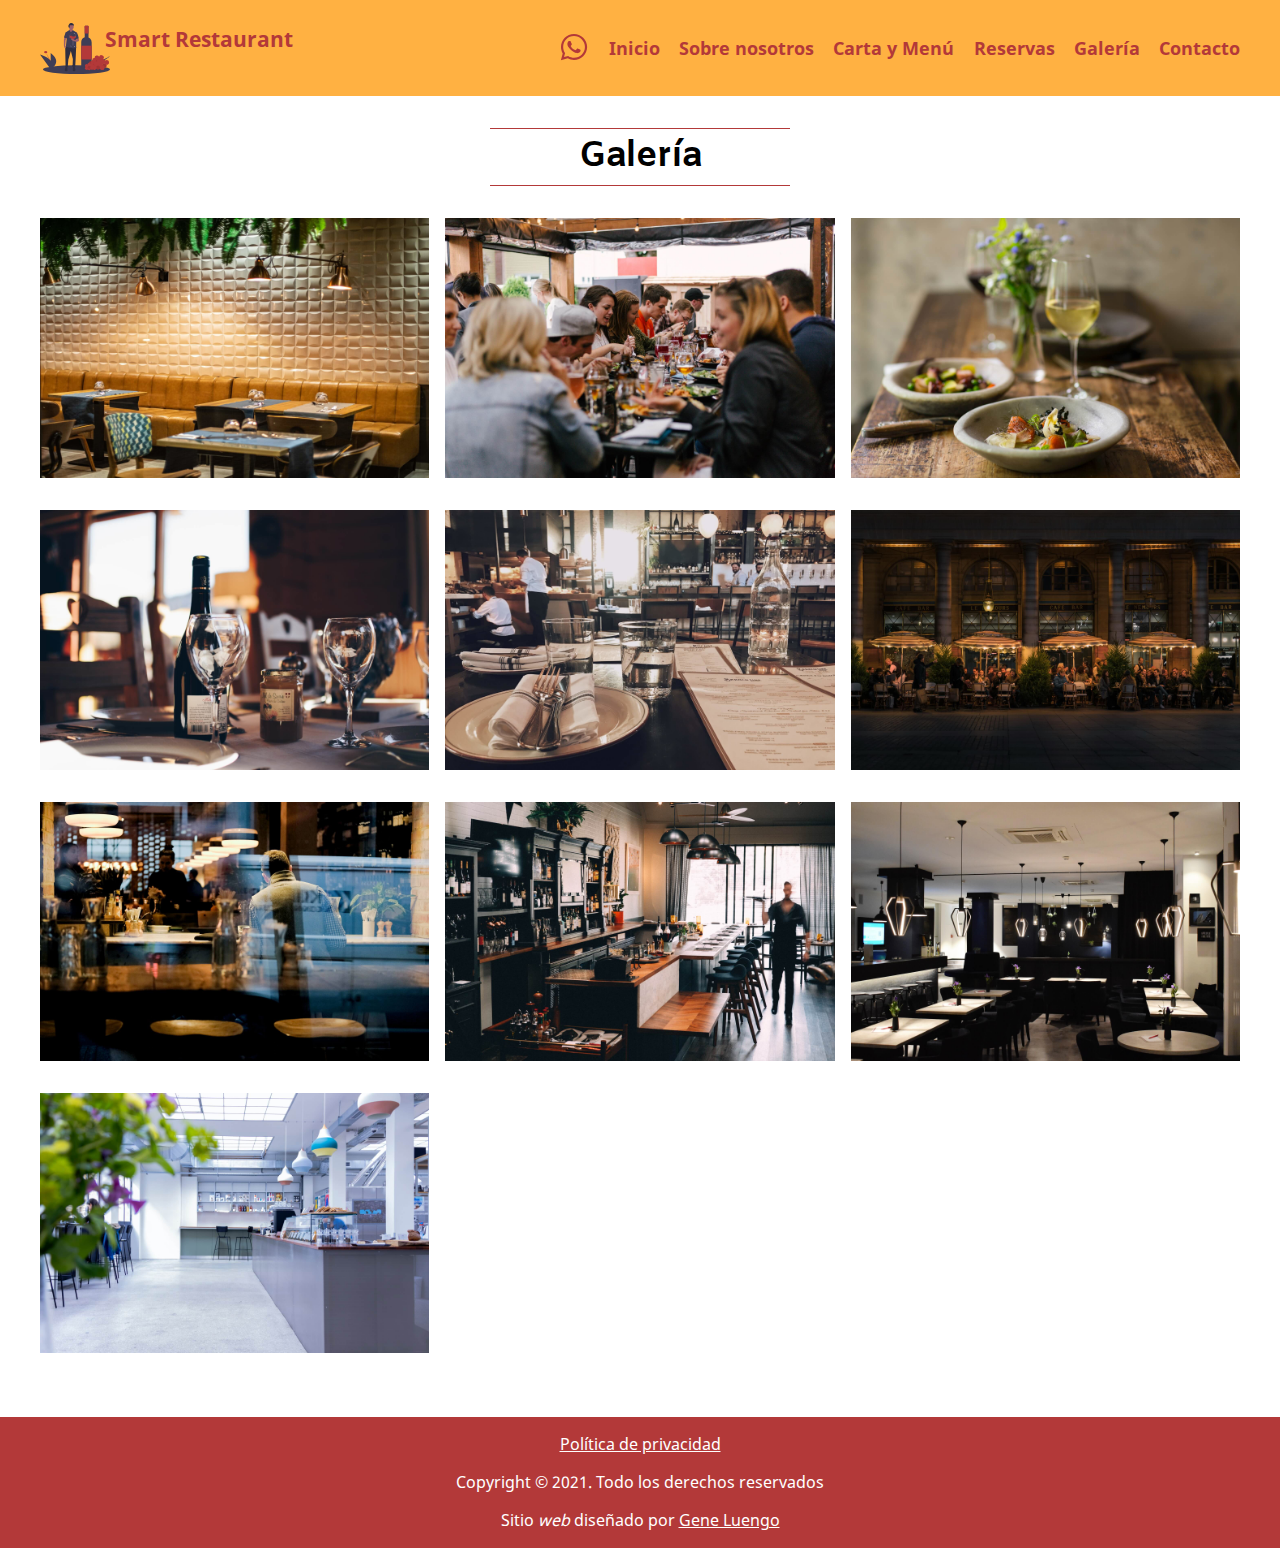
==== commit a9b24899: "Se terminan los estilos css de todo el proyecto" ====
--- a/full_galeria.html
+++ b/full_galeria.html
@@ -54,7 +54,7 @@
         </section>
     </header>
 
-    <section class="gallery section container section_xl">
+    <section class="gallery sub_section container">
         <article class="title_gallery section_title">
             <h2>Galería</h2>
         </article>
--- a/css/styles.css
+++ b/css/styles.css
@@ -470,10 +470,7 @@
 }
 
 /*  Contact cards  */
-.cards_contact{
-    margin-top: 2rem;
-    margin-bottom: 2rem;
-}
+.cards_contact{ margin-top: 2rem; }
 
 .contact_card{
     margin: 1rem auto;
@@ -593,7 +590,9 @@
         grid-column: span 2;
     }
 
-    .food a{ grid-column: span 2; }
+    .food .link{ grid-column: span 2; }
+
+    .food .btn_link{ grid-column: span 2; }
 
     .card_food p{
         padding-left: 5px;
@@ -623,6 +622,12 @@
         gap: 1rem;
     }
 
+    .img_full_gallery{
+        display: grid;
+        grid-template-columns: repeat(2, 1fr);
+        gap: 1rem;
+    }
+
     /*  Contact  */
     .contact_form form{
         display: grid;
@@ -651,22 +656,22 @@
 
 @media screen and (min-width: 992px){
 
-    /*  Custom properties  */
-    :root{
-        --header_height: 6rem;
-    }
-
     /*  Utilities  */
-    .section_xl{ padding-top: var(--header_height); }
-
-    .section_title{ width: 350px; }
+    .sub_section{ padding: 2rem 1rem;}
+
+    .sub_section .section_title{ margin-top: 0; }
+
+    .section_title{
+        margin-top: 6rem;
+        width: 300px;
+    }
 
     /*  Site styles  */
     /*  Header  */
     .header{
         position: sticky;
         top: 0;
-        height: var(--header_height);
+        height: 6rem;
     }
 
     .header_container .logo > a{ font-size: 1.3rem; }
@@ -716,18 +721,32 @@
 
     .title_food{ grid-column: span 3; }
 
-    .food a{
+    .food .link{
         grid-column: span 3;
         font-size: 1.5rem;
     }
 
+    .food .info_food .section_title{ width: auto; }
+
+    .food .btn_link{
+        grid-column: span 3;
+        margin-bottom: 2rem;
+    }
+
     /*  Reserve  */
     .title_reserve h2{ font-size: 2.2rem; }
 
     /*  Gallery  */
+    .img_gallery{ grid-template-columns: repeat(4, 1fr); }
+
     .title_gallery h2{ font-size: 2.2rem; }
 
     .gallery a{ font-size: 1.5rem; }
+
+    .img_full_gallery{
+        grid-template-columns: repeat(3, 1fr);
+        margin-bottom: 2rem;
+    }
 
     /*  Contact */
     .title_contact h2{ font-size: 2.2rem; }
@@ -737,4 +756,15 @@
     /*  Footer  */
     .footer{ margin-bottom: 0; }
 
+}
+
+@media screen and (min-width: 1200px){
+
+    /*  Utilities  */
+    .section,
+    .sub_section{
+        padding-left: 0;
+        padding-right: 0;
+    }
+
 }